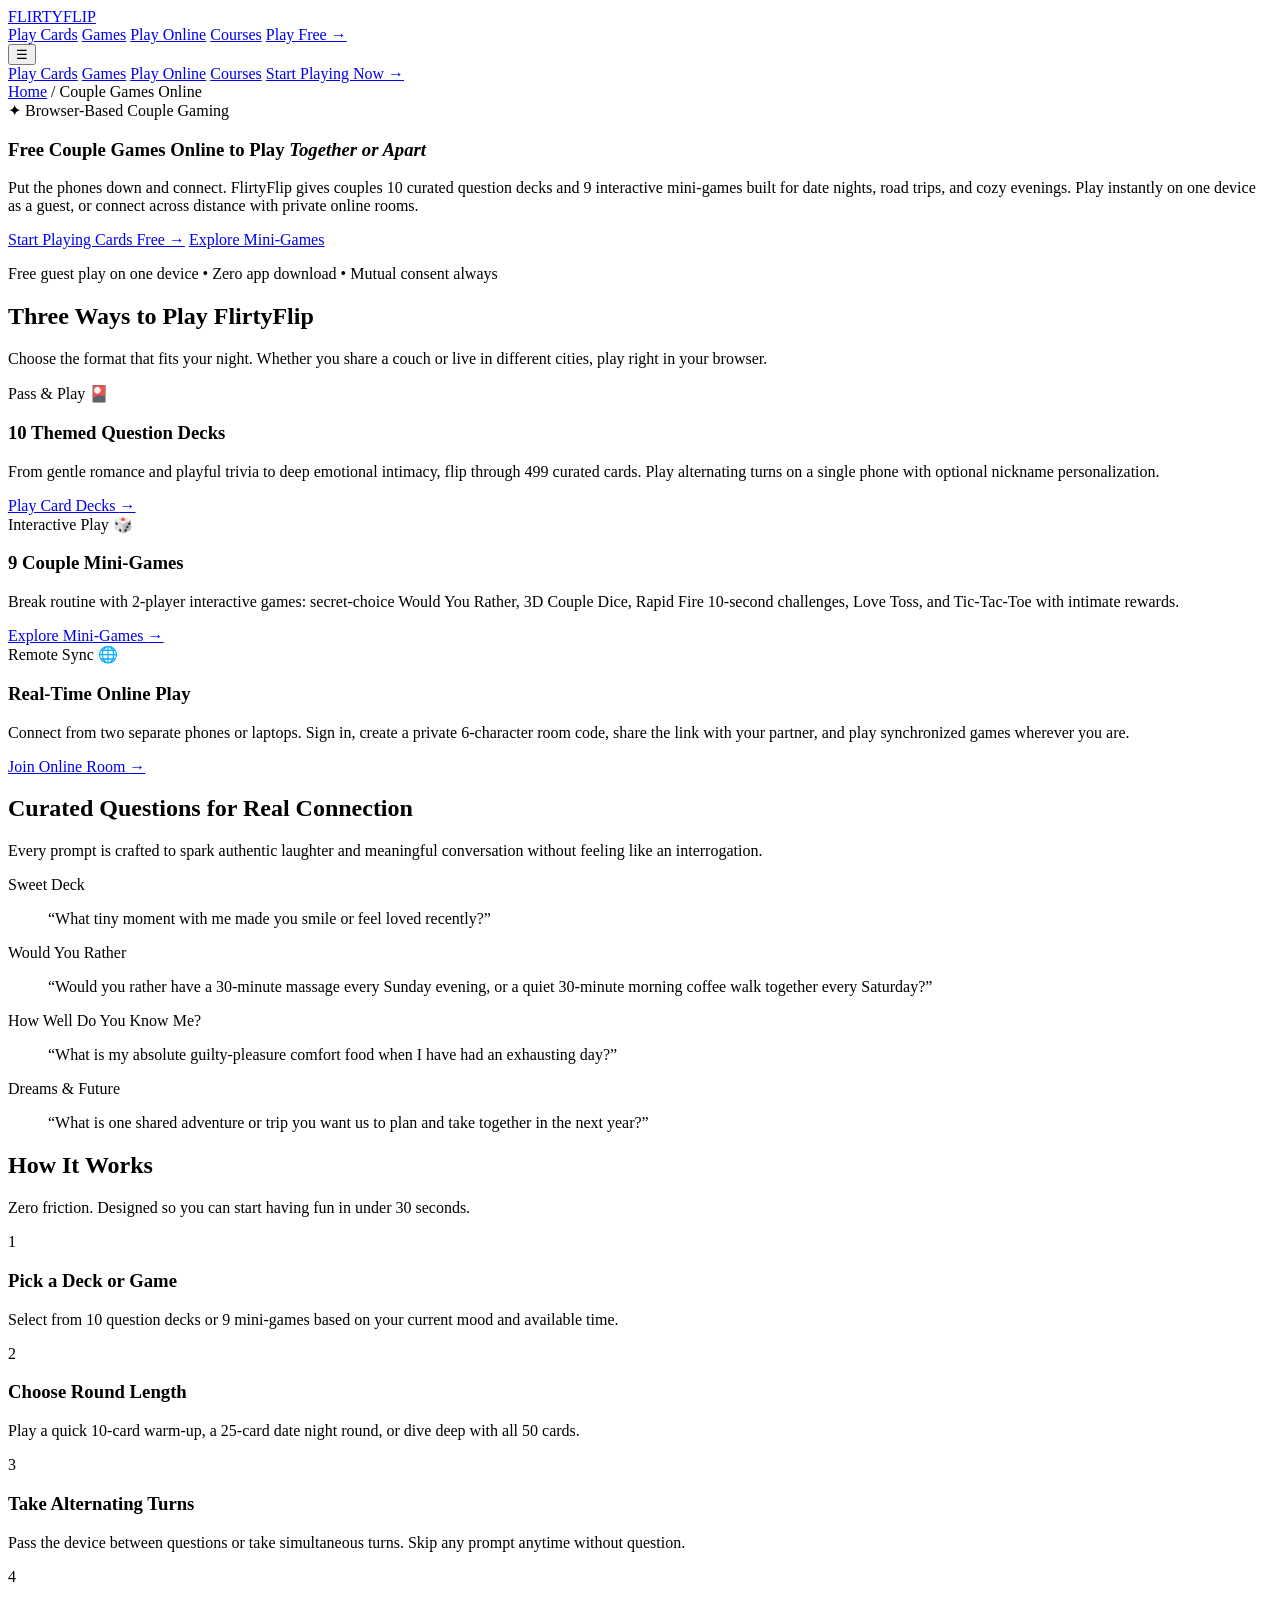
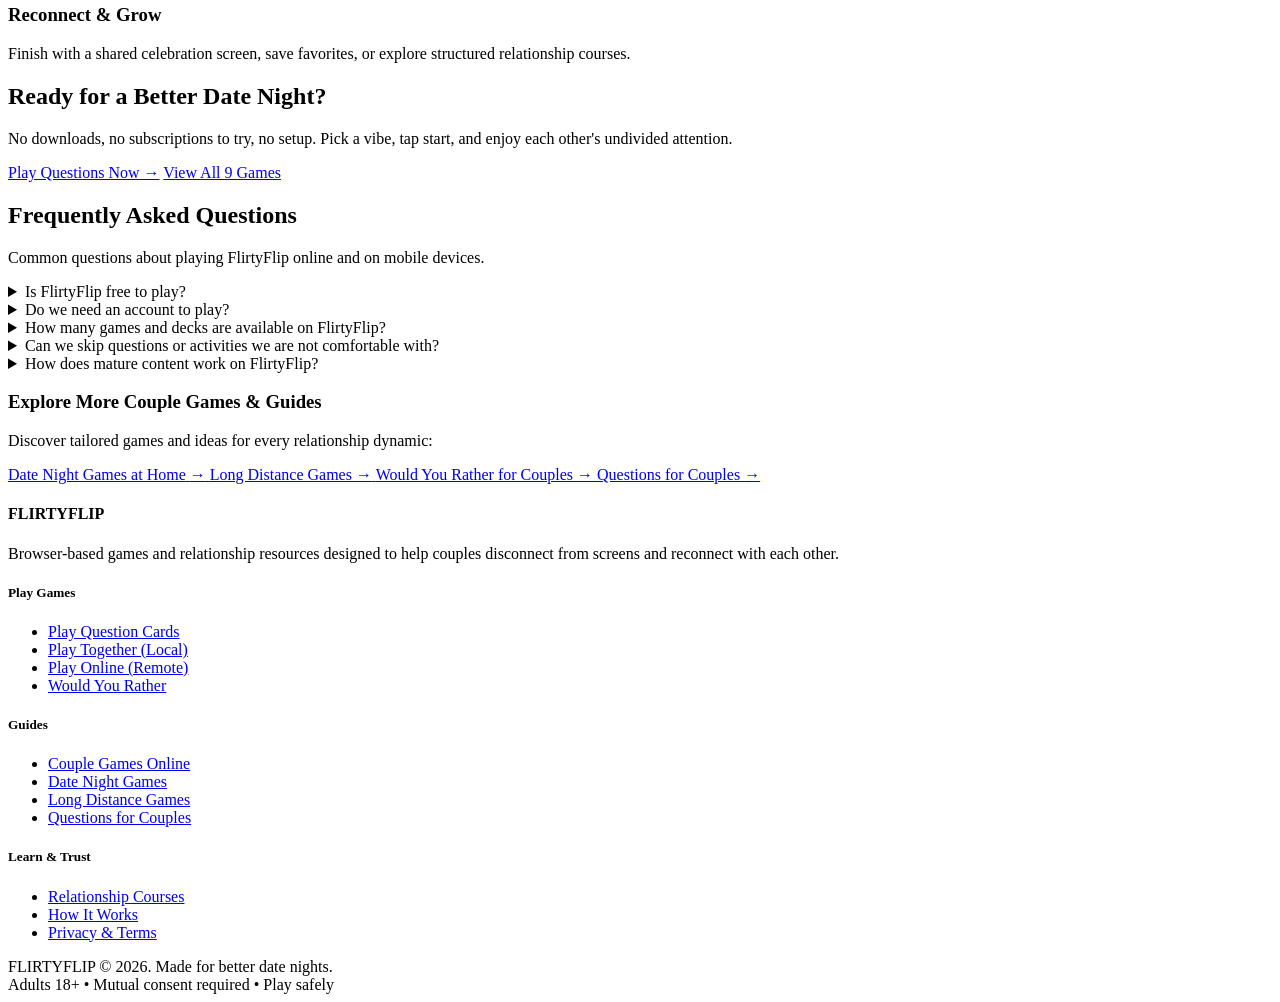
==== PAIRPLAY-finalO7/couple-games-online/index.html @ 97d0ff33 "feat(seo): implement 5 static search landing pages, clean sitemap, and canonical host alignment" ====
<!DOCTYPE html>
<html lang="en">
<head>
  <meta charset="UTF-8" />
  <meta name="viewport" content="width=device-width, initial-scale=1.0" />
  <title>Couple Games Online Free — Fun Date Night Games for Two | FlirtyFlip</title>
  <meta name="description" content="Play free couple games online with FlirtyFlip. No app download required. Play pass-and-play on one phone or connect online with 10 question decks and 9 mini-games." />
  <link rel="canonical" href="https://www.flirtyflip.com/couple-games-online" />
  <meta name="theme-color" content="#070708" />

  <!-- Open Graph -->
  <meta property="og:type" content="website" />
  <meta property="og:site_name" content="FlirtyFlip" />
  <meta property="og:title" content="Couple Games Online Free — Fun Date Night Games for Two | FlirtyFlip" />
  <meta property="og:description" content="Play free couple games online with FlirtyFlip. No app download required. Play pass-and-play on one phone or connect online with 10 question decks and 9 mini-games." />
  <meta property="og:url" content="https://www.flirtyflip.com/couple-games-online" />
  <meta property="og:image" content="https://www.flirtyflip.com/favicon-512.png" />

  <!-- Twitter Card -->
  <meta name="twitter:card" content="summary" />
  <meta name="twitter:title" content="Couple Games Online Free — Fun Date Night Games for Two | FlirtyFlip" />
  <meta name="twitter:description" content="Play free couple games online with FlirtyFlip. No app download required. Play pass-and-play on one phone or connect online with 10 question decks and 9 mini-games." />
  <meta name="twitter:image" content="https://www.flirtyflip.com/favicon-512.png" />

  <!-- Favicons -->
  <link rel="icon" type="image/svg+xml" href="/favicon.svg" />
  <link rel="icon" type="image/png" sizes="48x48" href="/favicon-48.png" />
  <link rel="icon" type="image/png" sizes="192x192" href="/favicon-192.png" />
  <link rel="icon" type="image/png" sizes="512x512" href="/favicon-512.png" />
  <link rel="apple-touch-icon" sizes="180x180" href="/apple-touch-icon.png" />

  <!-- Fonts & Styles -->
  <link rel="preconnect" href="https://fonts.googleapis.com" />
  <link rel="preconnect" href="https://fonts.gstatic.com" crossorigin />
  <link href="https://fonts.googleapis.com/css2?family=DM+Sans:wght@400;500;600;700;800&family=Playfair+Display:ital,wght@0,600;0,700;1,600;1,700&display=swap" rel="stylesheet" />
  <link rel="stylesheet" href="/seo-pages.css" />

  <!-- Google Analytics & Event Tracking -->
  <script async src="https://www.googletagmanager.com/gtag/js?id=G-HV89QLZLF6"></script>
  <script>
    window.dataLayer = window.dataLayer || [];
    function gtag(){dataLayer.push(arguments);}
    gtag('js', new Date());
    gtag('config', 'G-HV89QLZLF6', { send_page_view: true });
    gtag('event', 'seo_landing_view', { landing_page: 'couple-games-online' });
  </script>

  <!-- Structured Data (JSON-LD) -->
  <script type="application/ld+json">
  {
    "@context": "https://schema.org",
    "@graph": [
      {
        "@type": "WebSite",
        "@id": "https://www.flirtyflip.com/#website",
        "url": "https://www.flirtyflip.com/",
        "name": "FlirtyFlip",
        "description": "Couple Games Online, Questions & Date Night Games for Two"
      },
      {
        "@type": "WebPage",
        "@id": "https://www.flirtyflip.com/couple-games-online#webpage",
        "url": "https://www.flirtyflip.com/couple-games-online",
        "name": "Couple Games Online Free — Fun Date Night Games for Two | FlirtyFlip",
        "description": "Play free couple games online with FlirtyFlip. No app download required. Play pass-and-play on one phone or connect online with 10 question decks and 9 mini-games.",
        "isPartOf": { "@id": "https://www.flirtyflip.com/#website" },
        "breadcrumb": { "@id": "https://www.flirtyflip.com/couple-games-online#breadcrumb" }
      },
      {
        "@type": "BreadcrumbList",
        "@id": "https://www.flirtyflip.com/couple-games-online#breadcrumb",
        "itemListElement": [
          {
            "@type": "ListItem",
            "position": 1,
            "name": "Home",
            "item": "https://www.flirtyflip.com/"
          },
          {
            "@type": "ListItem",
            "position": 2,
            "name": "Couple Games Online",
            "item": "https://www.flirtyflip.com/couple-games-online"
          }
        ]
      },
      {
        "@type": "FAQPage",
        "@id": "https://www.flirtyflip.com/couple-games-online#faq",
        "mainEntity": [
          {
            "@type": "Question",
            "name": "Is FlirtyFlip free to play?",
            "acceptedAnswer": {
              "@type": "Answer",
              "text": "Yes. You can play card decks and couple mini-games on any device directly in your browser for free as a guest, without downloading an app or paying a subscription."
            }
          },
          {
            "@type": "Question",
            "name": "Do we need an account to play?",
            "acceptedAnswer": {
              "@type": "Answer",
              "text": "No account is required for local pass-and-play on a single shared device. To play Online Games with private room codes across two separate devices, a free sign-in is required to synchronize your session."
            }
          },
          {
            "@type": "Question",
            "name": "How many games and decks are available on FlirtyFlip?",
            "acceptedAnswer": {
              "@type": "Answer",
              "text": "FlirtyFlip features 10 question decks containing 499 curated cards, plus 9 interactive couple mini-games including Would You Rather, Tic-Tac-Toe, Couple Dice, and Rapid Fire."
            }
          },
          {
            "@type": "Question",
            "name": "Can we skip questions or activities we are not comfortable with?",
            "acceptedAnswer": {
              "@type": "Answer",
              "text": "Yes. Every question, challenge, and mini-game on FlirtyFlip is strictly optional. Either partner can pass or skip any card at any time without question."
            }
          },
          {
            "@type": "Question",
            "name": "How does mature content work on FlirtyFlip?",
            "acceptedAnswer": {
              "@type": "Answer",
              "text": "Mature decks such as Spicy 18+, Intimate, and Dark Desire require an adult confirmation gate (both players confirming 18+ and mutual consent) before starting. Gentle decks like Sweet, Romantic, and Playful launch immediately without any age prompt."
            }
          }
        ]
      }
    ]
  }
  </script>
</head>
<body>
  <!-- Header -->
  <header class="seo-header">
    <div class="seo-header-inner">
      <a href="/" class="seo-brand" aria-label="FlirtyFlip Home">
        FLIRTY<span>FLIP</span>
      </a>
      <nav class="seo-nav-desktop" aria-label="Main Navigation">
        <a href="/play" class="seo-nav-link">Play Cards</a>
        <a href="/games" class="seo-nav-link">Games</a>
        <a href="/online" class="seo-nav-link">Play Online</a>
        <a href="/courses" class="seo-nav-link">Courses</a>
        <a href="/play" class="seo-header-cta" data-seo-cta>Play Free →</a>
      </nav>
      <button id="seo-hamburger" class="seo-hamburger" type="button" aria-label="Open menu" aria-expanded="false">☰</button>
    </div>
  </header>

  <!-- Mobile Drawer -->
  <div id="seo-mobile-drawer" class="seo-mobile-drawer" aria-hidden="true">
    <a href="/play" class="seo-nav-link">Play Cards</a>
    <a href="/games" class="seo-nav-link">Games</a>
    <a href="/online" class="seo-nav-link">Play Online</a>
    <a href="/courses" class="seo-nav-link">Courses</a>
    <a href="/play" class="seo-btn-primary" style="margin-top:12px;text-align:center;" data-seo-cta>Start Playing Now →</a>
  </div>

  <!-- Breadcrumbs -->
  <nav class="seo-breadcrumbs" aria-label="Breadcrumbs">
    <a href="/">Home</a>
    <span aria-hidden="true">/</span>
    <span aria-current="page">Couple Games Online</span>
  </nav>

  <!-- Main Content -->
  <main class="seo-main">
    <article>
      <!-- Hero -->
      <section class="seo-hero">
        <div class="seo-eyebrow">✦ Browser-Based Couple Gaming</div>
        <h1>Free Couple Games Online to Play <em>Together or Apart</em></h1>
        <p class="seo-lead">
          Put the phones down and connect. FlirtyFlip gives couples 10 curated question decks and 9 interactive mini-games built for date nights, road trips, and cozy evenings. Play instantly on one device as a guest, or connect across distance with private online rooms.
        </p>
        <div class="seo-cta-group">
          <a href="/play" class="seo-btn-primary" data-seo-cta>Start Playing Cards Free →</a>
          <a href="/games?mode=together" class="seo-btn-secondary" data-seo-cta>Explore Mini-Games</a>
        </div>
        <p class="seo-hero-trust">
          <span>Free guest play on one device</span> &bull; Zero app download &bull; Mutual consent always
        </p>
      </section>

      <!-- Three Ways to Play -->
      <section class="seo-section">
        <div class="seo-section-header">
          <h2>Three Ways to Play FlirtyFlip</h2>
          <p>Choose the format that fits your night. Whether you share a couch or live in different cities, play right in your browser.</p>
        </div>
        <div class="seo-grid">
          <div class="seo-card">
            <span class="seo-card-badge">Pass &amp; Play</span>
            <span class="seo-card-icon">🎴</span>
            <h3>10 Themed Question Decks</h3>
            <p>From gentle romance and playful trivia to deep emotional intimacy, flip through 499 curated cards. Play alternating turns on a single phone with optional nickname personalization.</p>
            <a href="/play" class="seo-card-link" data-seo-cta>Play Card Decks <span>→</span></a>
          </div>
          <div class="seo-card">
            <span class="seo-card-badge">Interactive Play</span>
            <span class="seo-card-icon">🎲</span>
            <h3>9 Couple Mini-Games</h3>
            <p>Break routine with 2-player interactive games: secret-choice Would You Rather, 3D Couple Dice, Rapid Fire 10-second challenges, Love Toss, and Tic-Tac-Toe with intimate rewards.</p>
            <a href="/games?mode=together" class="seo-card-link" data-seo-cta>Explore Mini-Games <span>→</span></a>
          </div>
          <div class="seo-card">
            <span class="seo-card-badge">Remote Sync</span>
            <span class="seo-card-icon">🌐</span>
            <h3>Real-Time Online Play</h3>
            <p>Connect from two separate phones or laptops. Sign in, create a private 6-character room code, share the link with your partner, and play synchronized games wherever you are.</p>
            <a href="/online" class="seo-card-link" data-seo-cta>Join Online Room <span>→</span></a>
          </div>
        </div>
      </section>

      <!-- Sample Prompts -->
      <section class="seo-section">
        <div class="seo-section-header">
          <h2>Curated Questions for Real Connection</h2>
          <p>Every prompt is crafted to spark authentic laughter and meaningful conversation without feeling like an interrogation.</p>
        </div>
        <div class="seo-prompts-grid">
          <div class="seo-prompt-card">
            <div class="seo-prompt-mood">Sweet Deck</div>
            <blockquote>&ldquo;What tiny moment with me made you smile or feel loved recently?&rdquo;</blockquote>
          </div>
          <div class="seo-prompt-card">
            <div class="seo-prompt-mood">Would You Rather</div>
            <blockquote>&ldquo;Would you rather have a 30-minute massage every Sunday evening, or a quiet 30-minute morning coffee walk together every Saturday?&rdquo;</blockquote>
          </div>
          <div class="seo-prompt-card">
            <div class="seo-prompt-mood">How Well Do You Know Me?</div>
            <blockquote>&ldquo;What is my absolute guilty-pleasure comfort food when I have had an exhausting day?&rdquo;</blockquote>
          </div>
          <div class="seo-prompt-card">
            <div class="seo-prompt-mood">Dreams &amp; Future</div>
            <blockquote>&ldquo;What is one shared adventure or trip you want us to plan and take together in the next year?&rdquo;</blockquote>
          </div>
        </div>
      </section>

      <!-- How It Works -->
      <section class="seo-section">
        <div class="seo-section-header">
          <h2>How It Works</h2>
          <p>Zero friction. Designed so you can start having fun in under 30 seconds.</p>
        </div>
        <div class="seo-steps">
          <div class="seo-step">
            <div class="seo-step-num">1</div>
            <h3>Pick a Deck or Game</h3>
            <p>Select from 10 question decks or 9 mini-games based on your current mood and available time.</p>
          </div>
          <div class="seo-step">
            <div class="seo-step-num">2</div>
            <h3>Choose Round Length</h3>
            <p>Play a quick 10-card warm-up, a 25-card date night round, or dive deep with all 50 cards.</p>
          </div>
          <div class="seo-step">
            <div class="seo-step-num">3</div>
            <h3>Take Alternating Turns</h3>
            <p>Pass the device between questions or take simultaneous turns. Skip any prompt anytime without question.</p>
          </div>
          <div class="seo-step">
            <div class="seo-step-num">4</div>
            <h3>Reconnect &amp; Grow</h3>
            <p>Finish with a shared celebration screen, save favorites, or explore structured relationship courses.</p>
          </div>
        </div>
      </section>

      <!-- Mid-Page Callout -->
      <section class="seo-callout">
        <h2>Ready for a Better Date Night?</h2>
        <p>No downloads, no subscriptions to try, no setup. Pick a vibe, tap start, and enjoy each other's undivided attention.</p>
        <div class="seo-cta-group">
          <a href="/play" class="seo-btn-primary" data-seo-cta>Play Questions Now →</a>
          <a href="/games" class="seo-btn-secondary" data-seo-cta>View All 9 Games</a>
        </div>
      </section>

      <!-- FAQ Section -->
      <section class="seo-section">
        <div class="seo-section-header">
          <h2>Frequently Asked Questions</h2>
          <p>Common questions about playing FlirtyFlip online and on mobile devices.</p>
        </div>
        <div class="seo-faq-list">
          <details class="seo-faq-item">
            <summary class="seo-faq-summary">Is FlirtyFlip free to play?</summary>
            <div class="seo-faq-content">
              Yes. You can play card decks and couple mini-games on any device directly in your browser for free as a guest, without downloading an app or paying a subscription.
            </div>
          </details>
          <details class="seo-faq-item">
            <summary class="seo-faq-summary">Do we need an account to play?</summary>
            <div class="seo-faq-content">
              No account is required for local pass-and-play on a single shared device. To play Online Games with private room codes across two separate devices, a free sign-in is required to synchronize your session.
            </div>
          </details>
          <details class="seo-faq-item">
            <summary class="seo-faq-summary">How many games and decks are available on FlirtyFlip?</summary>
            <div class="seo-faq-content">
              FlirtyFlip features 10 question decks containing 499 curated cards, plus 9 interactive couple mini-games including Would You Rather, Tic-Tac-Toe, Couple Dice, and Rapid Fire.
            </div>
          </details>
          <details class="seo-faq-item">
            <summary class="seo-faq-summary">Can we skip questions or activities we are not comfortable with?</summary>
            <div class="seo-faq-content">
              Yes. Every question, challenge, and mini-game on FlirtyFlip is strictly optional. Either partner can pass or skip any card at any time without question.
            </div>
          </details>
          <details class="seo-faq-item">
            <summary class="seo-faq-summary">How does mature content work on FlirtyFlip?</summary>
            <div class="seo-faq-content">
              Mature decks such as Spicy 18+, Intimate, and Dark Desire require an adult confirmation gate (both players confirming 18+ and mutual consent) before starting. Gentle decks like Sweet, Romantic, and Playful launch immediately without any age prompt.
            </div>
          </details>
        </div>
      </section>

      <!-- Cluster Links -->
      <section class="seo-cluster">
        <h3>Explore More Couple Games &amp; Guides</h3>
        <p>Discover tailored games and ideas for every relationship dynamic:</p>
        <div class="seo-cluster-grid">
          <a href="/date-night-games" class="seo-cluster-link">
            <span>Date Night Games at Home</span>
            <span aria-hidden="true">→</span>
          </a>
          <a href="/long-distance-couple-games" class="seo-cluster-link">
            <span>Long Distance Games</span>
            <span aria-hidden="true">→</span>
          </a>
          <a href="/would-you-rather-for-couples" class="seo-cluster-link">
            <span>Would You Rather for Couples</span>
            <span aria-hidden="true">→</span>
          </a>
          <a href="/questions-for-couples" class="seo-cluster-link">
            <span>Questions for Couples</span>
            <span aria-hidden="true">→</span>
          </a>
        </div>
      </section>
    </article>
  </main>

  <!-- Footer -->
  <footer class="seo-footer">
    <div class="seo-footer-inner">
      <div class="seo-footer-brand">
        <h4>FLIRTY<span>FLIP</span></h4>
        <p>Browser-based games and relationship resources designed to help couples disconnect from screens and reconnect with each other.</p>
      </div>
      <div class="seo-footer-col">
        <h5>Play Games</h5>
        <ul>
          <li><a href="/play">Play Question Cards</a></li>
          <li><a href="/games?mode=together">Play Together (Local)</a></li>
          <li><a href="/online">Play Online (Remote)</a></li>
          <li><a href="/games/would-you-rather">Would You Rather</a></li>
        </ul>
      </div>
      <div class="seo-footer-col">
        <h5>Guides</h5>
        <ul>
          <li><a href="/couple-games-online">Couple Games Online</a></li>
          <li><a href="/date-night-games">Date Night Games</a></li>
          <li><a href="/long-distance-couple-games">Long Distance Games</a></li>
          <li><a href="/questions-for-couples">Questions for Couples</a></li>
        </ul>
      </div>
      <div class="seo-footer-col">
        <h5>Learn &amp; Trust</h5>
        <ul>
          <li><a href="/courses">Relationship Courses</a></li>
          <li><a href="/how">How It Works</a></li>
          <li><a href="/support">Privacy &amp; Terms</a></li>
        </ul>
      </div>
    </div>
    <div class="seo-footer-bottom">
      <div>FLIRTYFLIP &copy; 2026. Made for better date nights.</div>
      <div>Adults 18+ &bull; Mutual consent required &bull; Play safely</div>
    </div>
  </footer>

  <!-- Mobile Drawer Toggle Script -->
  <script>
    (function() {
      var btn = document.getElementById('seo-hamburger');
      var drawer = document.getElementById('seo-mobile-drawer');
      if (btn && drawer) {
        btn.addEventListener('click', function() {
          var open = drawer.classList.toggle('active');
          btn.setAttribute('aria-expanded', String(open));
          drawer.setAttribute('aria-hidden', String(!open));
        });
      }
      document.querySelectorAll('[data-seo-cta]').forEach(function(el) {
        el.addEventListener('click', function() {
          if (typeof gtag === 'function') {
            gtag('event', 'seo_play_cta_click', {
              landing_page: 'couple-games-online',
              cta_destination: el.getAttribute('href') || ''
            });
          }
        });
      });
    })();
  </script>
</body>
</html>
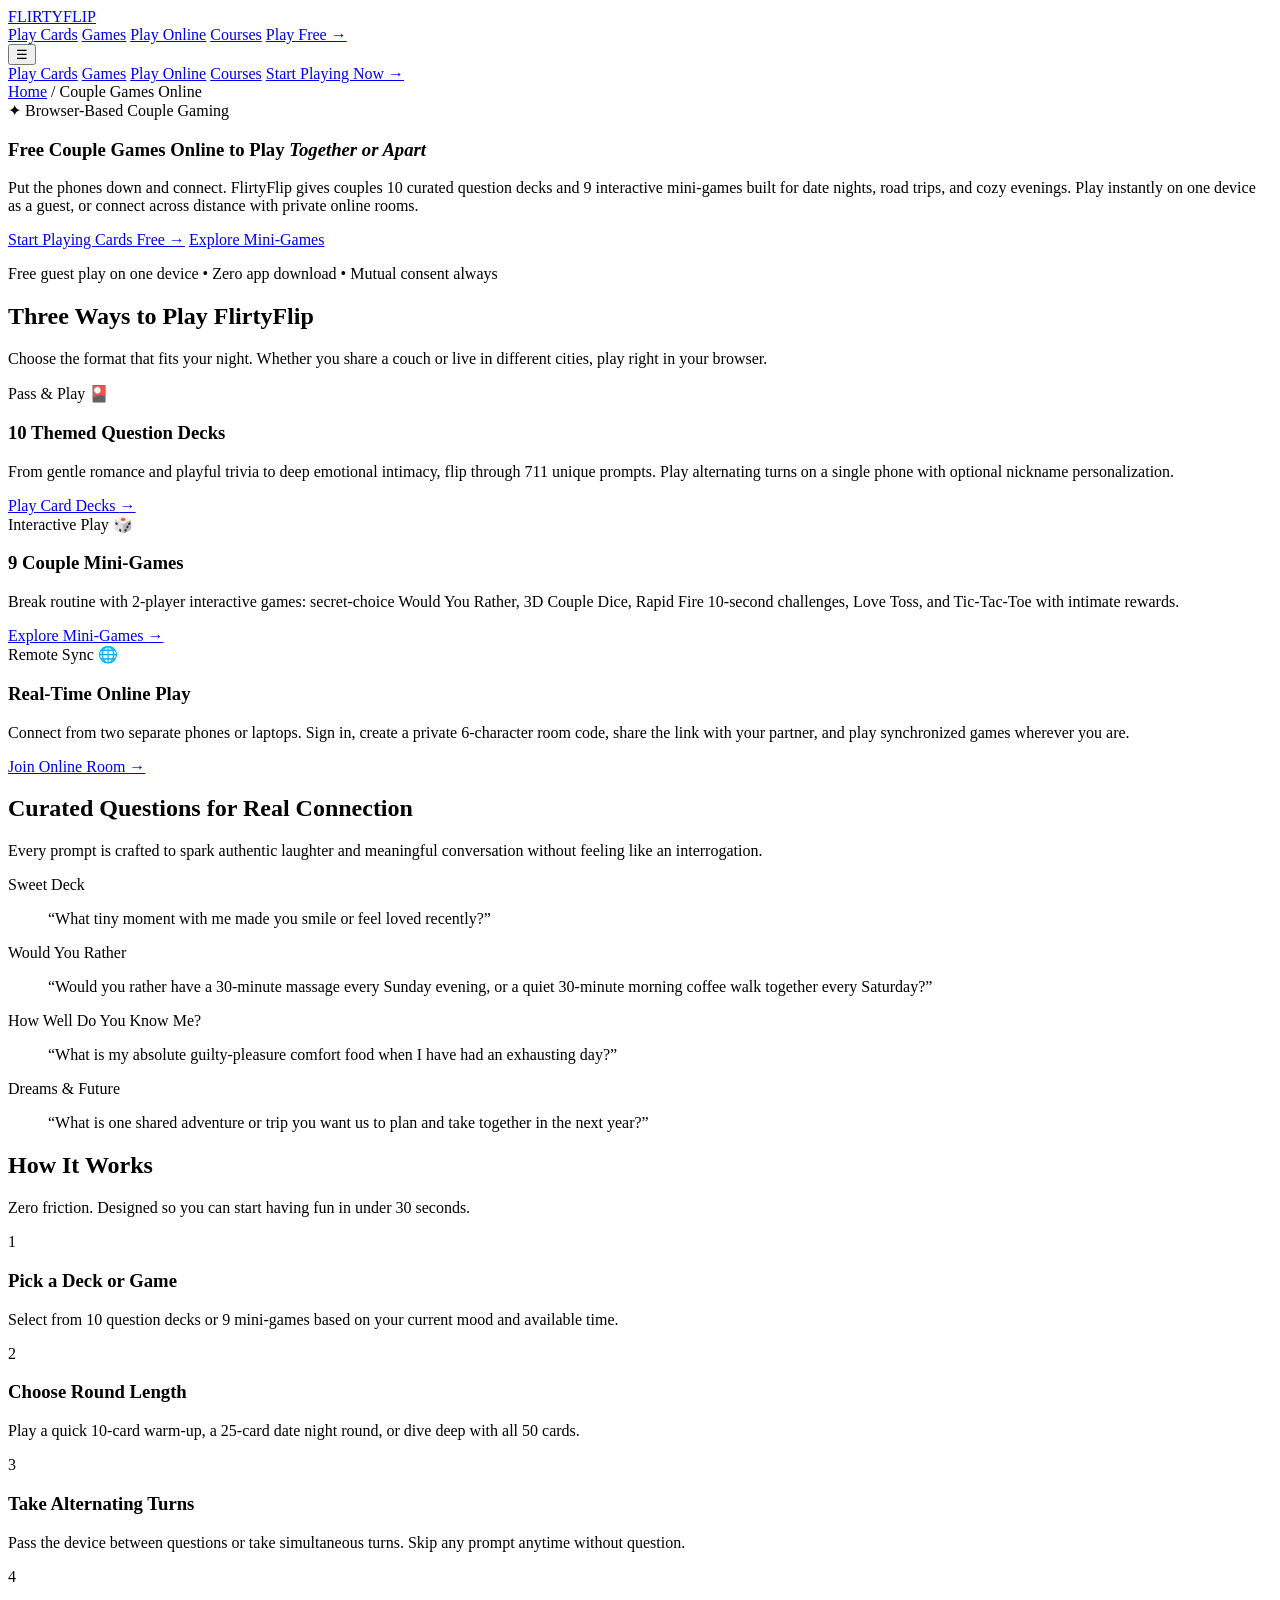
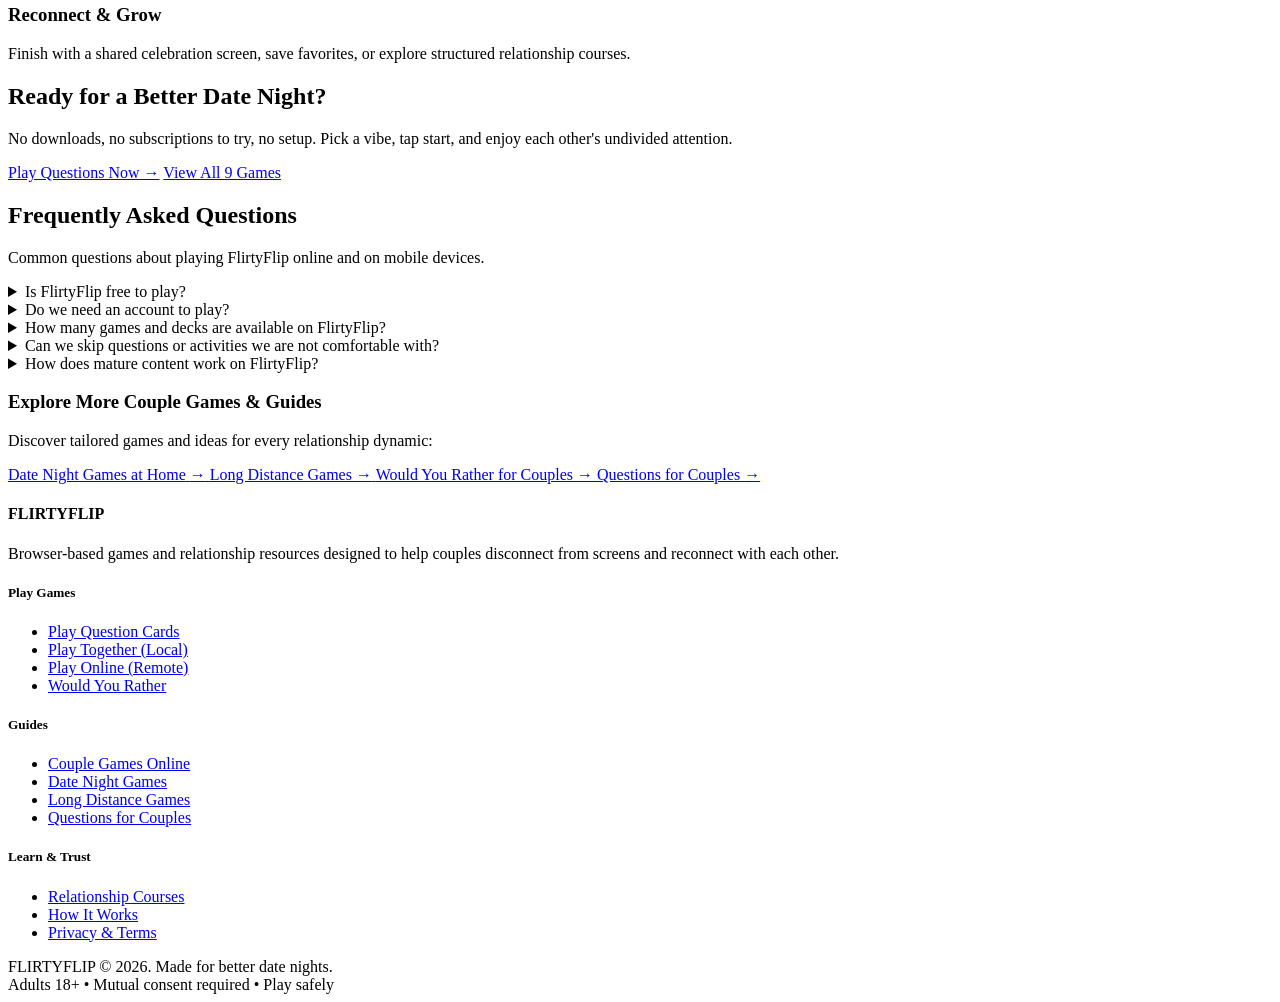
==== commit 53d464de: "chore: enforce factual accuracy in SEO copy and add dynamic tests" ====
--- a/PAIRPLAY-finalO7/couple-games-online/index.html
+++ b/PAIRPLAY-finalO7/couple-games-online/index.html
@@ -109,7 +109,7 @@
             "name": "How many games and decks are available on FlirtyFlip?",
             "acceptedAnswer": {
               "@type": "Answer",
-              "text": "FlirtyFlip features 10 question decks containing 499 curated cards, plus 9 interactive couple mini-games including Would You Rather, Tic-Tac-Toe, Couple Dice, and Rapid Fire."
+              "text": "FlirtyFlip features 10 question decks containing 711 unique prompts, plus 9 interactive couple mini-games including Would You Rather, Tic-Tac-Toe, Couple Dice, and Rapid Fire."
             }
           },
           {
@@ -198,7 +198,7 @@
             <span class="seo-card-badge">Pass &amp; Play</span>
             <span class="seo-card-icon">🎴</span>
             <h3>10 Themed Question Decks</h3>
-            <p>From gentle romance and playful trivia to deep emotional intimacy, flip through 499 curated cards. Play alternating turns on a single phone with optional nickname personalization.</p>
+            <p>From gentle romance and playful trivia to deep emotional intimacy, flip through 711 unique prompts. Play alternating turns on a single phone with optional nickname personalization.</p>
             <a href="/play" class="seo-card-link" data-seo-cta>Play Card Decks <span>→</span></a>
           </div>
           <div class="seo-card">
@@ -306,7 +306,7 @@
           <details class="seo-faq-item">
             <summary class="seo-faq-summary">How many games and decks are available on FlirtyFlip?</summary>
             <div class="seo-faq-content">
-              FlirtyFlip features 10 question decks containing 499 curated cards, plus 9 interactive couple mini-games including Would You Rather, Tic-Tac-Toe, Couple Dice, and Rapid Fire.
+              FlirtyFlip features 10 question decks containing 711 unique prompts, plus 9 interactive couple mini-games including Would You Rather, Tic-Tac-Toe, Couple Dice, and Rapid Fire.
             </div>
           </details>
           <details class="seo-faq-item">
